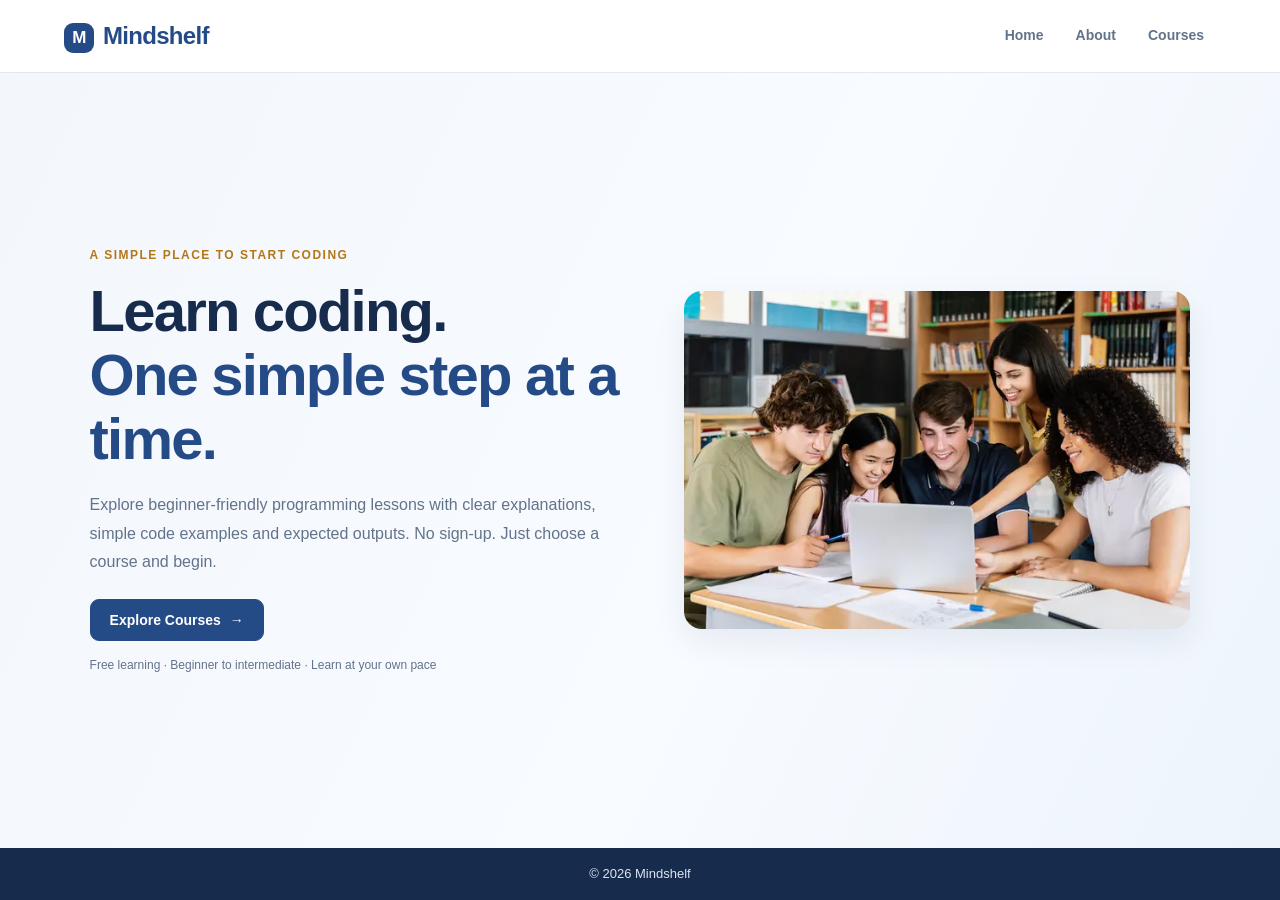
==== index.html @ b7ebf209 "first commit" ====
<!DOCTYPE html>
<html lang="en">
<head>
    <meta charset="UTF-8">
    <meta name="viewport" content="width=device-width, initial-scale=1.0">
    <title>Mindshelf</title>
    <link rel="stylesheet" href="style.css">
</head>
<body>
<header>
    <h2>Mindshelf</h2>
    <nav>
        <a href="index.html">Home</a>
        <a href="about.html">About</a>
        <a href="courses.html">Courses</a>
    </nav>
</header>
<main class="home">
    <div class="home-text">
        <p class="hero-tag">A SIMPLE PLACE TO START CODING</p>
        <h1>Learn coding.<br><span>One simple step at a time.</span></h1>
        <p>Explore beginner-friendly programming lessons with clear explanations, simple code examples and expected outputs. No sign-up. Just choose a course and begin.</p>
        <a href="courses.html" class="black-btn">Explore Courses <span aria-hidden="true">→</span></a>
        <p class="hero-note">Free learning · Beginner to intermediate · Learn at your own pace</p>
    </div>
    <img src="images/students.jpg" alt="Students learning">
</main>
<footer>© 2026 Mindshelf</footer>
</body>
</html>
---- style.css ----
/* Mindshelf — simple, student-friendly learning website */
:root {
  --ink: #172b4d;
  --muted: #63738a;
  --brand: #254b87;
  --brand-dark: #193966;
  --accent: #f2a93b;
  --pale: #f3f7fc;
  --line: #e1e8f1;
  --white: #fff;
  --shadow: 0 12px 32px rgba(23,43,77,.08);
}
* { margin:0; padding:0; box-sizing:border-box; }
html { scroll-behavior:smooth; }
body { font-family:Arial, Helvetica, sans-serif; color:var(--ink); background:#fff; min-height:100vh; display:flex; flex-direction:column; line-height:1.55; }
header { background:var(--white); color:var(--ink); padding:17px max(5%, calc((100% - 1160px)/2)); display:flex; justify-content:space-between; align-items:center; gap:16px; border-bottom:1px solid var(--line); }
header h2 { font-size:24px; letter-spacing:-.7px; color:var(--brand); }
header h2:before { content:"M"; display:inline-grid; place-items:center; width:30px; height:30px; margin-right:9px; border-radius:9px; color:white; background:var(--brand); font-size:17px; vertical-align:middle; }
nav { display:flex; flex-wrap:wrap; gap:8px; }
nav a { color:var(--muted); text-decoration:none; padding:8px 12px; border-radius:8px; font-size:14px; font-weight:600; }
nav a:hover, nav a:focus { color:var(--brand); background:var(--pale); }
main { flex:1; }
.home, .about { display:flex; align-items:center; gap:54px; padding:68px max(7%, calc((100% - 1120px)/2)); }
.home { background:linear-gradient(115deg,#f3f7fc 0%,#f8fbff 58%,#edf4fc 100%); min-height:510px; }
.home-text, .about div { flex:1; }
.hero-tag, .eyebrow { color:#b47718; font-size:12px; font-weight:700; letter-spacing:1.5px; margin-bottom:15px; }
.home h1 { color:var(--ink); font-size:clamp(36px,5vw,58px); line-height:1.1; letter-spacing:-1.8px; margin-bottom:20px; }
.home h1 span { color:var(--brand); }
.home p:not(.hero-tag):not(.hero-note), .about p { color:var(--muted); line-height:1.8; margin-bottom:22px; max-width:570px; }
.home img, .about img { width:46%; max-height:360px; object-fit:cover; border-radius:18px; box-shadow:var(--shadow); }
.hero-note { color:var(--muted); font-size:12px; margin-top:15px; }
.black-btn, .white-btn { display:inline-flex; align-items:center; justify-content:center; gap:9px; padding:12px 19px; border-radius:9px; text-decoration:none; cursor:pointer; font:600 14px Arial,sans-serif; transition:transform .18s,background .18s; }
.black-btn { background:var(--brand); color:white; border:1px solid var(--brand); }
.black-btn:hover { background:var(--brand-dark); transform:translateY(-1px); }
.white-btn { background:white; color:var(--brand); border:1px solid var(--line); }
.white-btn:hover { background:var(--pale); }
.courses { text-align:center; padding:54px 6%; max-width:1200px; margin:auto; width:100%; }
.courses h1 { color:var(--ink); font-size:34px; letter-spacing:-.7px; }
.courses > p { color:var(--muted); margin-top:8px; }
.course-grid { display:grid; grid-template-columns:repeat(2,minmax(0,1fr)); gap:24px; margin:34px auto 10px; max-width:980px; text-align:left; }
.course { border:1px solid var(--line); border-radius:15px; overflow:hidden; background:white; padding-bottom:20px; box-shadow:0 4px 16px rgba(23,43,77,.04); transition:transform .2s,box-shadow .2s; }
.course:hover { transform:translateY(-4px); box-shadow:var(--shadow); }
.course img { width:100%; height:190px; object-fit:cover; display:block; }
.course h2 { color:var(--ink); font-size:21px; margin:17px 20px 5px; }
.course p { color:var(--muted); line-height:1.65; margin:0 20px 15px; min-height:50px; font-size:14px; }
.course a { margin:0 20px; }
.about { padding-top:58px; padding-bottom:58px; }
.about:nth-child(even) { background:var(--pale); }
.about h1 { color:var(--ink); font-size:30px; line-height:1.2; margin-bottom:16px; }
.about h3 { color:var(--brand); margin:15px 0 4px; }
footer { background:#172b4d; color:#dbe5f3; text-align:center; padding:16px; margin-top:auto; font-size:13px; }
/* Course reading page */
.learning-page { background:#f8fafd; }
.learning-wrap { display:flex; flex:1; min-height:650px; }
.topic-sidebar { width:285px; background:white; padding:25px 17px; border-right:1px solid var(--line); flex-shrink:0; }
.back-link { color:var(--brand); text-decoration:none; font-weight:700; display:block; margin-bottom:24px; font-size:13px; }
.topic-sidebar h2 { color:var(--ink); font-size:19px; margin-bottom:16px; }
.level-heading { color:#a06a16; font-weight:700; margin:19px 0 7px; font-size:11px; letter-spacing:1px; text-transform:uppercase; }
.topic-link { display:block; width:100%; text-align:left; border:0; background:transparent; padding:9px 10px; margin:3px 0; color:#53647b; cursor:pointer; border-radius:7px; font-size:13px; }
.topic-link:hover, .topic-link.active { background:#edf3fb; color:var(--brand); font-weight:700; }
.lesson-area { width:100%; max-width:900px; padding:38px 5%; margin:0 auto; }
.lesson-area .eyebrow { color:#a06a16; margin-bottom:10px; }
.lesson-progress { display:flex; justify-content:space-between; gap:12px; color:var(--muted); font-size:12px; border-bottom:1px solid var(--line); padding-bottom:16px; margin-bottom:22px; }
.lesson-area h1 { color:var(--ink); font-size:32px; letter-spacing:-.6px; margin-bottom:7px; }
.lesson-level { color:var(--brand); margin-bottom:24px; font-size:13px; font-weight:700; }
.lesson-section { margin:20px 0; background:white; border:1px solid var(--line); border-radius:12px; padding:18px 20px; }
.lesson-section h2 { color:var(--ink); font-size:16px; margin-bottom:9px; }
.lesson-section p, .lesson-section li { color:#53647b; line-height:1.75; font-size:14px; }
.lesson-section ul { padding-left:20px; }
pre { background:#172b4d; color:#f5f8ff; padding:16px; border-radius:9px; overflow-x:auto; line-height:1.65; white-space:pre-wrap; font-size:13px; }
pre.output { background:#edf3fb; color:#24436e; }
.lesson-buttons { display:flex; justify-content:space-between; gap:12px; padding-top:18px; margin-top:22px; }
.lesson-buttons button:disabled { opacity:.4; cursor:not-allowed; }
button:focus-visible, a:focus-visible { outline:3px solid #f2a93b; outline-offset:3px; }
img { max-width:100%; }
@media(max-width:760px) {
 header { flex-direction:column; text-align:center; padding:15px 5%; }
 nav { justify-content:center; }
 .home,.about { flex-direction:column; text-align:center; padding:38px 6%; gap:25px; }
 .home img,.about img { width:100%; max-height:260px; }
 .home p:not(.hero-tag):not(.hero-note),.about p { margin-left:auto; margin-right:auto; }
 .course-grid { grid-template-columns:1fr; max-width:520px; }
 .courses { padding:38px 5%; }
 .learning-wrap { display:block; }
 .topic-sidebar { width:100%; border-right:0; border-bottom:1px solid var(--line); padding:18px 5%; }
 .topic-sidebar #topic-list { display:grid; grid-template-columns:repeat(2,minmax(0,1fr)); gap:3px 8px; }
 .level-heading { grid-column:1/-1; }
 .lesson-area { padding:25px 5%; }
}
@media(max-width:460px) {
 header h2 { font-size:22px; }
 nav a { padding:7px 9px; font-size:13px; }
 .home h1 { font-size:35px; }
 .courses h1 { font-size:28px; }
 .course img { height:165px; }
 .topic-sidebar #topic-list { grid-template-columns:1fr; }
 .lesson-area h1 { font-size:26px; }
 .lesson-section { padding:15px; }
 .lesson-buttons { flex-direction:column; }
 .lesson-buttons button { width:100%; min-height:44px; }
 pre { font-size:12px; padding:12px; }
}
@media(prefers-reduced-motion:reduce) { * { scroll-behavior:auto!important; transition:none!important; } }
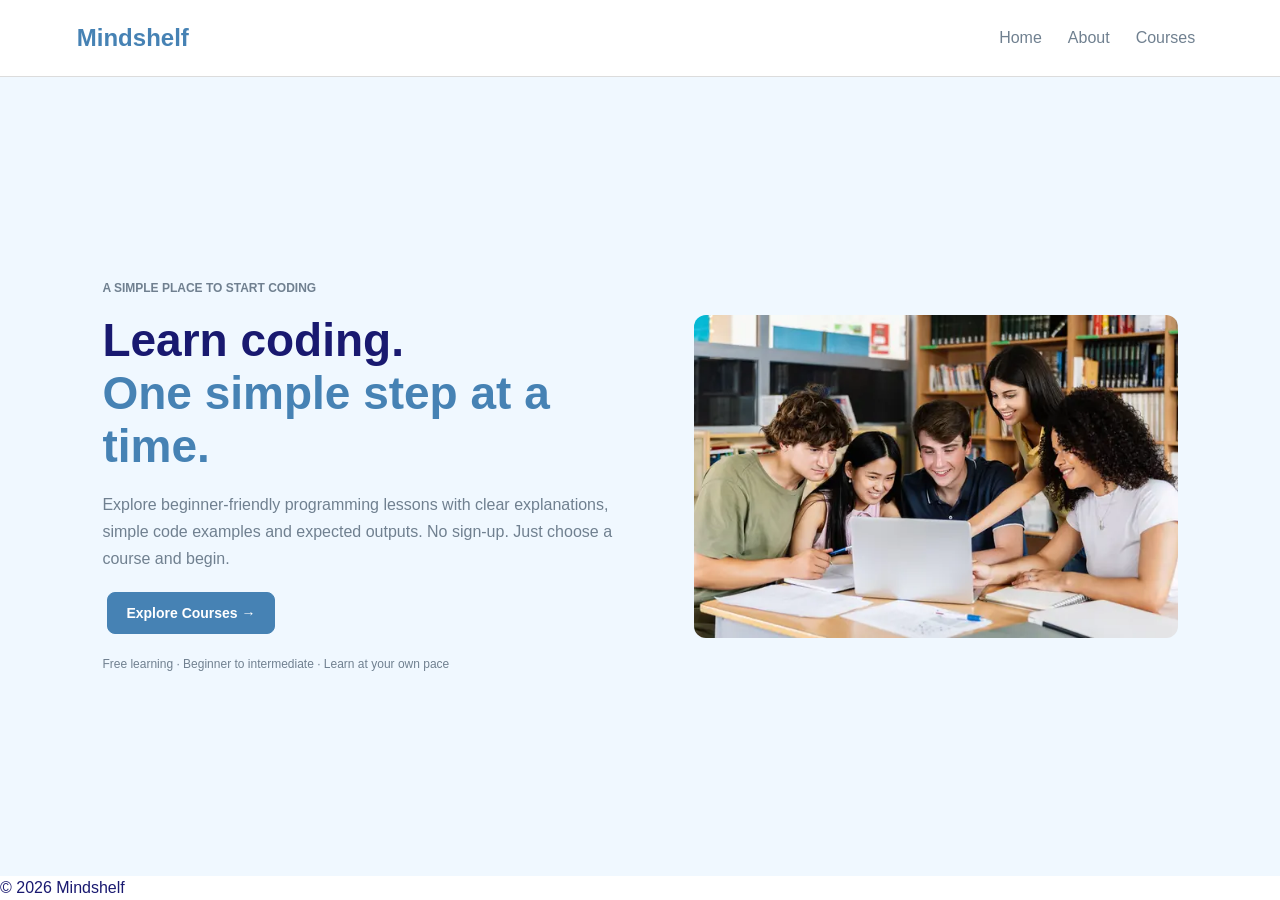
==== commit f89a3f0a: "Add Mindshelf favicon and declare site icons" ====
--- a/index.html
+++ b/index.html
@@ -3,7 +3,10 @@
 <head>
     <meta charset="UTF-8">
     <meta name="viewport" content="width=device-width, initial-scale=1.0">
-    <title>Mindshelf</title>
+        <link rel="icon" href="/favicon.ico" sizes="any" type="image/x-icon">
+    <link rel="icon" href="/favicon.svg" type="image/svg+xml">
+    <meta name="theme-color" content="#2d69a0">
+<title>Mindshelf</title>
     <link rel="stylesheet" href="style.css">
 </head>
 <body>
--- a/style.css
+++ b/style.css
@@ -1,103 +1,89 @@
-/* Mindshelf — simple, student-friendly learning website */
-:root {
-  --ink: #172b4d;
-  --muted: #63738a;
-  --brand: #254b87;
-  --brand-dark: #193966;
-  --accent: #f2a93b;
-  --pale: #f3f7fc;
-  --line: #e1e8f1;
-  --white: #fff;
-  --shadow: 0 12px 32px rgba(23,43,77,.08);
+/* MINDSHELF - SIMPLE STYLES */
+* { margin: 0; padding: 0; box-sizing: border-box; }
+body { font-family: Arial, sans-serif; color: midnightblue; min-height: 100vh; display: flex; flex-direction: column; line-height: 1.5; }
+main { flex: 1; }
+img { max-width: 100%; }
+
+/* HEADER */
+header { display: flex; justify-content: space-between; align-items: center; gap: 15px; padding: 18px 6%; border-bottom: 1px solid gainsboro; }
+header h2 { color: steelblue; font-size: 24px; }
+nav { display: flex; flex-wrap: wrap; gap: 10px; }
+nav a { color: slategray; text-decoration: none; padding: 8px; }
+nav a:hover { color: steelblue; background: aliceblue; }
+
+/* HOME AND ABOUT */
+.home, .about { display: flex; align-items: center; gap: 35px; padding: 55px 8%; }
+.home { min-height: 480px; background: aliceblue; }
+.home-text, .about div { flex: 1; }
+.home img, .about img { width: 45%; max-height: 350px; object-fit: cover; border-radius: 12px; }
+.home h1 { font-size: 46px; line-height: 1.15; margin-bottom: 18px; }
+.home h1 span { color: steelblue; }
+.home p, .about p { color: slategray; line-height: 1.7; margin: 15px 0; }
+.hero-tag, .eyebrow { color: darkgoldenrod; font-size: 12px; font-weight: bold; margin-bottom: 12px; }
+.hero-note { font-size: 12px; }
+.about h1 { font-size: 30px; margin-bottom: 15px; }
+.about:nth-child(even) { background: aliceblue; }
+.about h3 { color: steelblue; margin-top: 15px; }
+
+/* BUTTONS */
+.black-btn, .white-btn { display: inline-block; padding: 12px 18px; margin: 5px; border-radius: 8px; text-decoration: none; cursor: pointer; font: 600 14px Arial, sans-serif; }
+.black-btn { background: steelblue; color: white; border: 1px solid steelblue; }
+.black-btn:hover { background: navy; }
+.white-btn { background: white; color: steelblue; border: 1px solid gainsboro; }
+.white-btn:hover { background: aliceblue; }
+
+/* COURSE LIST */
+.courses { width: 100%; max-width: 1200px; margin: auto; padding: 45px 6%; text-align: center; }
+.courses h1 { font-size: 34px; }
+.courses > p { color: slategray; margin-top: 8px; }
+.course-grid { display: grid; grid-template-columns: repeat(2, 1fr); gap: 24px; max-width: 980px; margin: 30px auto; text-align: left; }
+.course { border: 1px solid gainsboro; border-radius: 12px; overflow: hidden; padding-bottom: 18px; }
+.course img { display: block; width: 100%; height: 190px; object-fit: cover; }
+.course h2 { font-size: 21px; margin: 16px 20px 8px; }
+.course p { color: slategray; font-size: 14px; margin: 0 20px 15px; }
+.course a { margin: 0 20px; }
+
+/* LEARNING PAGE */
+.learning-page { background: ghostwhite; }
+.learning-wrap { display: flex; min-height: 650px; }
+.topic-sidebar { width: 280px; flex-shrink: 0; padding: 22px 18px; background: white; border-right: 1px solid gainsboro; }
+.back-link { display: block; color: steelblue; text-decoration: none; font-weight: bold; margin-bottom: 20px; }
+.topic-sidebar h2 { font-size: 19px; margin-bottom: 15px; }
+.level-heading { color: darkgoldenrod; font-size: 12px; font-weight: bold; margin: 16px 0 7px; }
+.topic-link { display: block; width: 100%; padding: 9px; margin: 3px 0; border: 0; border-radius: 6px; background: white; color: slategray; text-align: left; cursor: pointer; }
+.topic-link:hover, .topic-link.active { background: aliceblue; color: steelblue; font-weight: bold; }
+.lesson-area { width: 100%; max-width: 900px; margin: auto; padding: 30px 5%; }
+.lesson-progress { display: flex; justify-content: space-between; gap: 10px; padding-bottom: 12px; margin-bottom: 20px; border-bottom: 1px solid gainsboro; color: slategray; font-size: 13px; }
+.lesson-area h1 { font-size: 32px; margin-bottom: 8px; }
+.lesson-level { color: steelblue; font-weight: bold; margin-bottom: 20px; }
+.lesson-section { background: white; border: 1px solid gainsboro; border-radius: 10px; padding: 18px; margin: 18px 0; }
+.lesson-section h2 { font-size: 17px; margin-bottom: 10px; }
+.lesson-section p, .lesson-section li { color: slategray; font-size: 14px; line-height: 1.7; }
+.lesson-section ul { padding-left: 20px; }
+pre { background: midnightblue; color: white; padding: 15px; border-radius: 8px; overflow-x: auto; white-space: pre-wrap; font-size: 13px; }
+pre.output { background: aliceblue; color: midnightblue; }
+.lesson-buttons { display: flex; justify-content: space-between; gap: 12px; margin-top: 20px; }
+.lesson-buttons button:disabled { opacity: .4; cursor: not-allowed; }
+button:focus-visible, a:focus-visible { outline: 3px solid orange; outline-offset: 3px; }
+
+/* MOBILE */
+@media (max-width: 760px) {
+    header, .home, .about { flex-direction: column; text-align: center; }
+    nav { justify-content: center; }
+    .home, .about { padding: 35px 6%; }
+    .home img, .about img { width: 100%; max-height: 260px; }
+    .course-grid { grid-template-columns: 1fr; max-width: 520px; }
+    .learning-wrap { flex-direction: column; }
+    .topic-sidebar { width: 100%; border-right: 0; border-bottom: 1px solid gainsboro; }
+    .topic-sidebar #topic-list { display: grid; grid-template-columns: repeat(2, 1fr); gap: 4px; }
+    .level-heading { grid-column: 1 / -1; }
+    .lesson-area { padding: 22px 5%; }
 }
-* { margin:0; padding:0; box-sizing:border-box; }
-html { scroll-behavior:smooth; }
-body { font-family:Arial, Helvetica, sans-serif; color:var(--ink); background:#fff; min-height:100vh; display:flex; flex-direction:column; line-height:1.55; }
-header { background:var(--white); color:var(--ink); padding:17px max(5%, calc((100% - 1160px)/2)); display:flex; justify-content:space-between; align-items:center; gap:16px; border-bottom:1px solid var(--line); }
-header h2 { font-size:24px; letter-spacing:-.7px; color:var(--brand); }
-header h2:before { content:"M"; display:inline-grid; place-items:center; width:30px; height:30px; margin-right:9px; border-radius:9px; color:white; background:var(--brand); font-size:17px; vertical-align:middle; }
-nav { display:flex; flex-wrap:wrap; gap:8px; }
-nav a { color:var(--muted); text-decoration:none; padding:8px 12px; border-radius:8px; font-size:14px; font-weight:600; }
-nav a:hover, nav a:focus { color:var(--brand); background:var(--pale); }
-main { flex:1; }
-.home, .about { display:flex; align-items:center; gap:54px; padding:68px max(7%, calc((100% - 1120px)/2)); }
-.home { background:linear-gradient(115deg,#f3f7fc 0%,#f8fbff 58%,#edf4fc 100%); min-height:510px; }
-.home-text, .about div { flex:1; }
-.hero-tag, .eyebrow { color:#b47718; font-size:12px; font-weight:700; letter-spacing:1.5px; margin-bottom:15px; }
-.home h1 { color:var(--ink); font-size:clamp(36px,5vw,58px); line-height:1.1; letter-spacing:-1.8px; margin-bottom:20px; }
-.home h1 span { color:var(--brand); }
-.home p:not(.hero-tag):not(.hero-note), .about p { color:var(--muted); line-height:1.8; margin-bottom:22px; max-width:570px; }
-.home img, .about img { width:46%; max-height:360px; object-fit:cover; border-radius:18px; box-shadow:var(--shadow); }
-.hero-note { color:var(--muted); font-size:12px; margin-top:15px; }
-.black-btn, .white-btn { display:inline-flex; align-items:center; justify-content:center; gap:9px; padding:12px 19px; border-radius:9px; text-decoration:none; cursor:pointer; font:600 14px Arial,sans-serif; transition:transform .18s,background .18s; }
-.black-btn { background:var(--brand); color:white; border:1px solid var(--brand); }
-.black-btn:hover { background:var(--brand-dark); transform:translateY(-1px); }
-.white-btn { background:white; color:var(--brand); border:1px solid var(--line); }
-.white-btn:hover { background:var(--pale); }
-.courses { text-align:center; padding:54px 6%; max-width:1200px; margin:auto; width:100%; }
-.courses h1 { color:var(--ink); font-size:34px; letter-spacing:-.7px; }
-.courses > p { color:var(--muted); margin-top:8px; }
-.course-grid { display:grid; grid-template-columns:repeat(2,minmax(0,1fr)); gap:24px; margin:34px auto 10px; max-width:980px; text-align:left; }
-.course { border:1px solid var(--line); border-radius:15px; overflow:hidden; background:white; padding-bottom:20px; box-shadow:0 4px 16px rgba(23,43,77,.04); transition:transform .2s,box-shadow .2s; }
-.course:hover { transform:translateY(-4px); box-shadow:var(--shadow); }
-.course img { width:100%; height:190px; object-fit:cover; display:block; }
-.course h2 { color:var(--ink); font-size:21px; margin:17px 20px 5px; }
-.course p { color:var(--muted); line-height:1.65; margin:0 20px 15px; min-height:50px; font-size:14px; }
-.course a { margin:0 20px; }
-.about { padding-top:58px; padding-bottom:58px; }
-.about:nth-child(even) { background:var(--pale); }
-.about h1 { color:var(--ink); font-size:30px; line-height:1.2; margin-bottom:16px; }
-.about h3 { color:var(--brand); margin:15px 0 4px; }
-footer { background:#172b4d; color:#dbe5f3; text-align:center; padding:16px; margin-top:auto; font-size:13px; }
-/* Course reading page */
-.learning-page { background:#f8fafd; }
-.learning-wrap { display:flex; flex:1; min-height:650px; }
-.topic-sidebar { width:285px; background:white; padding:25px 17px; border-right:1px solid var(--line); flex-shrink:0; }
-.back-link { color:var(--brand); text-decoration:none; font-weight:700; display:block; margin-bottom:24px; font-size:13px; }
-.topic-sidebar h2 { color:var(--ink); font-size:19px; margin-bottom:16px; }
-.level-heading { color:#a06a16; font-weight:700; margin:19px 0 7px; font-size:11px; letter-spacing:1px; text-transform:uppercase; }
-.topic-link { display:block; width:100%; text-align:left; border:0; background:transparent; padding:9px 10px; margin:3px 0; color:#53647b; cursor:pointer; border-radius:7px; font-size:13px; }
-.topic-link:hover, .topic-link.active { background:#edf3fb; color:var(--brand); font-weight:700; }
-.lesson-area { width:100%; max-width:900px; padding:38px 5%; margin:0 auto; }
-.lesson-area .eyebrow { color:#a06a16; margin-bottom:10px; }
-.lesson-progress { display:flex; justify-content:space-between; gap:12px; color:var(--muted); font-size:12px; border-bottom:1px solid var(--line); padding-bottom:16px; margin-bottom:22px; }
-.lesson-area h1 { color:var(--ink); font-size:32px; letter-spacing:-.6px; margin-bottom:7px; }
-.lesson-level { color:var(--brand); margin-bottom:24px; font-size:13px; font-weight:700; }
-.lesson-section { margin:20px 0; background:white; border:1px solid var(--line); border-radius:12px; padding:18px 20px; }
-.lesson-section h2 { color:var(--ink); font-size:16px; margin-bottom:9px; }
-.lesson-section p, .lesson-section li { color:#53647b; line-height:1.75; font-size:14px; }
-.lesson-section ul { padding-left:20px; }
-pre { background:#172b4d; color:#f5f8ff; padding:16px; border-radius:9px; overflow-x:auto; line-height:1.65; white-space:pre-wrap; font-size:13px; }
-pre.output { background:#edf3fb; color:#24436e; }
-.lesson-buttons { display:flex; justify-content:space-between; gap:12px; padding-top:18px; margin-top:22px; }
-.lesson-buttons button:disabled { opacity:.4; cursor:not-allowed; }
-button:focus-visible, a:focus-visible { outline:3px solid #f2a93b; outline-offset:3px; }
-img { max-width:100%; }
-@media(max-width:760px) {
- header { flex-direction:column; text-align:center; padding:15px 5%; }
- nav { justify-content:center; }
- .home,.about { flex-direction:column; text-align:center; padding:38px 6%; gap:25px; }
- .home img,.about img { width:100%; max-height:260px; }
- .home p:not(.hero-tag):not(.hero-note),.about p { margin-left:auto; margin-right:auto; }
- .course-grid { grid-template-columns:1fr; max-width:520px; }
- .courses { padding:38px 5%; }
- .learning-wrap { display:block; }
- .topic-sidebar { width:100%; border-right:0; border-bottom:1px solid var(--line); padding:18px 5%; }
- .topic-sidebar #topic-list { display:grid; grid-template-columns:repeat(2,minmax(0,1fr)); gap:3px 8px; }
- .level-heading { grid-column:1/-1; }
- .lesson-area { padding:25px 5%; }
+@media (max-width: 460px) {
+    .home h1 { font-size: 34px; }
+    .courses h1 { font-size: 28px; }
+    .topic-sidebar #topic-list { grid-template-columns: 1fr; }
+    .lesson-area h1 { font-size: 26px; }
+    .lesson-buttons { flex-direction: column; }
+    .lesson-buttons button { width: 100%; min-height: 44px; }
 }
-@media(max-width:460px) {
- header h2 { font-size:22px; }
- nav a { padding:7px 9px; font-size:13px; }
- .home h1 { font-size:35px; }
- .courses h1 { font-size:28px; }
- .course img { height:165px; }
- .topic-sidebar #topic-list { grid-template-columns:1fr; }
- .lesson-area h1 { font-size:26px; }
- .lesson-section { padding:15px; }
- .lesson-buttons { flex-direction:column; }
- .lesson-buttons button { width:100%; min-height:44px; }
- pre { font-size:12px; padding:12px; }
-}
-@media(prefers-reduced-motion:reduce) { * { scroll-behavior:auto!important; transition:none!important; } }
